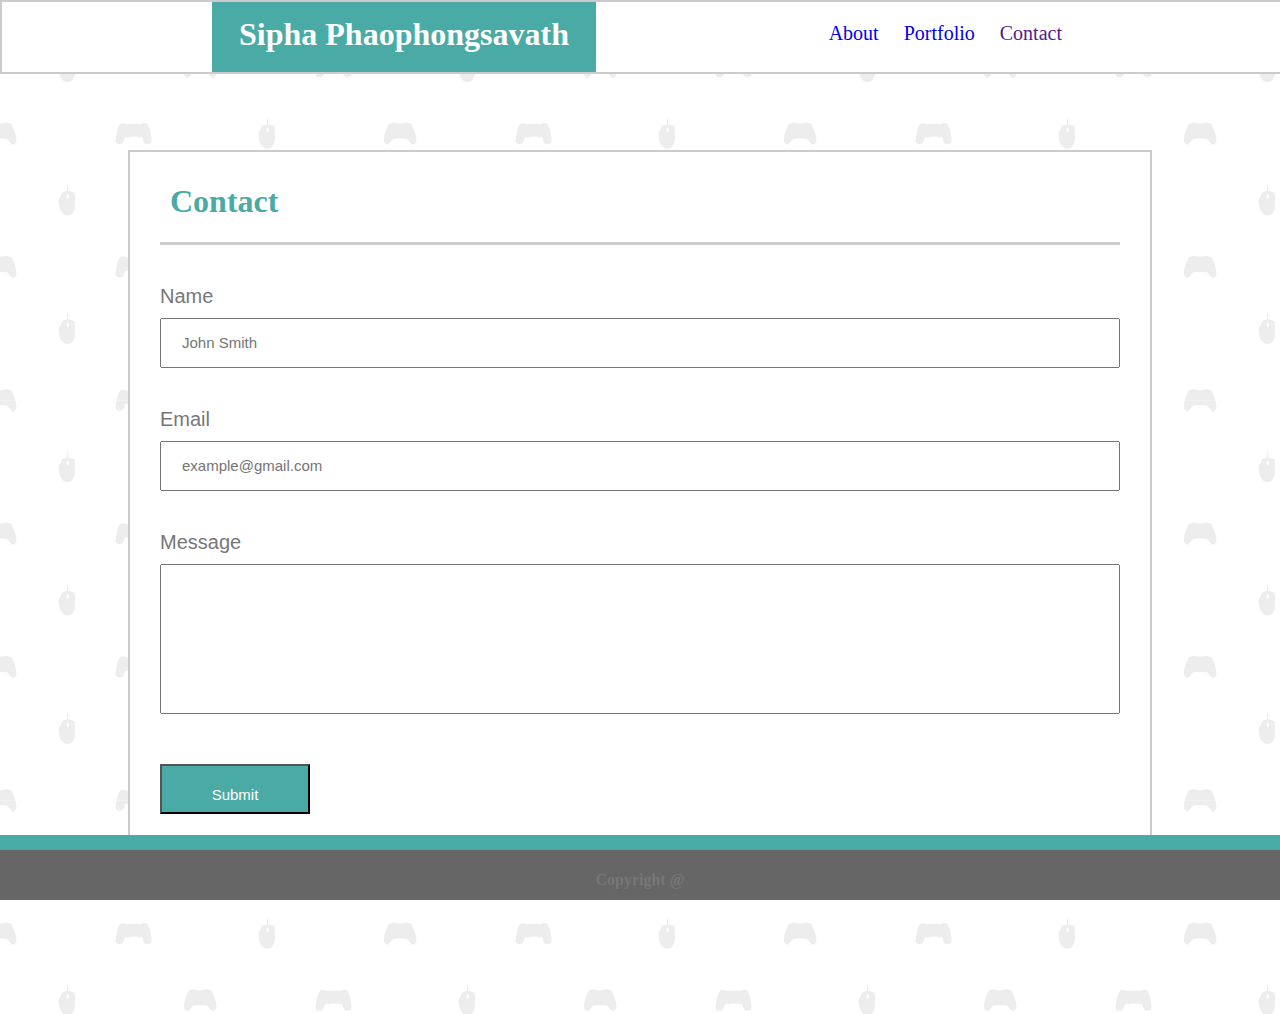
==== contact.html @ eebc85eb "first commit" ====
<!DOCTYPE html>


<html>

<head>

<title>Portfolio Homework</title>
<link rel="stylesheet" href="./css/contact.css">


</head>


<body background="gaming-pattern.png">

<div class="topper">
	<div class="header-1">
		<h1>Sipha Phaophongsavath</h1>
	</div>
			 
	<nav>
		<a href="index.html">About</a>
		<a href="portfolio.html">Portfolio</a>
		<a href="">Contact</a>
	</nav>
</div>


<div class="middlebox">

		<div class="middlewhole">

		<div class="topbody">
			<h1>Contact</h1>
		</div>

		<form>
			<label>Name</label>
			<br>
			<input type="text" placeholder="John Smith">
		</form>

		<form>
			<label>Email</label>
			<br>
			<input type="text" placeholder="example@gmail.com">
		</form>

		<form>
			<label>Message</label>
			<br>
			<input class="message" type="text">
		</form>
		
		<form>
			<input id="button" type="submit" value="Submit">
		</form>



<div class="footer-1">
</div>

<footer class="footer-2">
	<h4>Copyright @</h4>
</footer>






</body>




</html>
---- css/contact.css ----
.topper {
	background-color: #ffffff;
	height: 70px;
	border: 2px solid #cccccc;
	position: fixed;
	top: 0;
	left: 0;
	width: 100%;
	z-index: 1;
}

.header-1 {
	background-color: #4aaaa5;
	color: #ffffff;
	width: 30%;
	height: 70px;
	text-align: center;
	margin-left: 210px;
	position: absolute;
	font-family: Georgia, 'Times New Roman', Times, serif;
	z-index: 1;

}

.header-1 h1 {
	position: relative;
	bottom: 10%;
	z-index: 1;
	

}
.topper nav{
	text-align: center;
	float: right;
	font-size: 20px;
	margin-right: 220px;
	word-spacing: 20px;
	position: relative;
	top: 20px;
	color: #777777;
	z-index: 1;
}

a {
	text-decoration: none;
}

body {
	background-color: lightblue;
}

.middlebox {
	background-color: #ffffff;
	height: 650px;
	width: 960px;
	margin: 0 auto;
	margin-top: 150px;
	margin-bottom: 150px;
	padding: 30px;
	border: 2px solid #cccccc;
}

.middlewhole {
	position: relative;
	top: -40px;
}

.topbody {
	color: #4aaaa5;
	border-bottom: 3px solid #cccccc;
	overflow: auto;
	padding: 10px;
}

.topbody h1 {
	position: relative;
	bottom: -10px;
}


p {
	white-space: normal;
	text-align: justify;
	font-size: 20px;
	font-family: Arial, Helvetica, sans-serif;
	color: #777777;
	margin-top: 25px;
}

input {
	box-sizing: border-box;
	width: 960px;
	height: 50px;
	padding: 20px;
	margin-top: 10px;
	font-size: 15px;
	color: #777777;
}


.message {
	height: 150px;
}

#button {
	background-color: #4aaaa5;
	width: 150px;
	font-family: Arial, Helvetica, sans-serif;
	font-size: 15px;
	color: #ffffff;

}

form {
	margin-top: 40px;
	font-family: Arial, Helvetica, sans-serif;
	font-size: 20px;
	color: #777777;
}


img {
	width: 175px;
	height: 260px;
	float: left;
	margin: 30px 20px 10px 0px;
}

.footer-1 {
	background-color: #4aaaa5;
	height: 15px;
	margin-top: 50px;
	position: fixed;
	left: 0;
	bottom: 50px;
	width: 100%;
}

.footer-2 {
	background-color: #666666;
	height: 50px;
	text-align: center;
	position: fixed;
	width: 100%;
	left: 0;
	bottom: 0;
}

h4 {
	text-align: center;
	position: fixed;
	bottom: -10px;
	width: 100%;
	color: #777777;
	
}
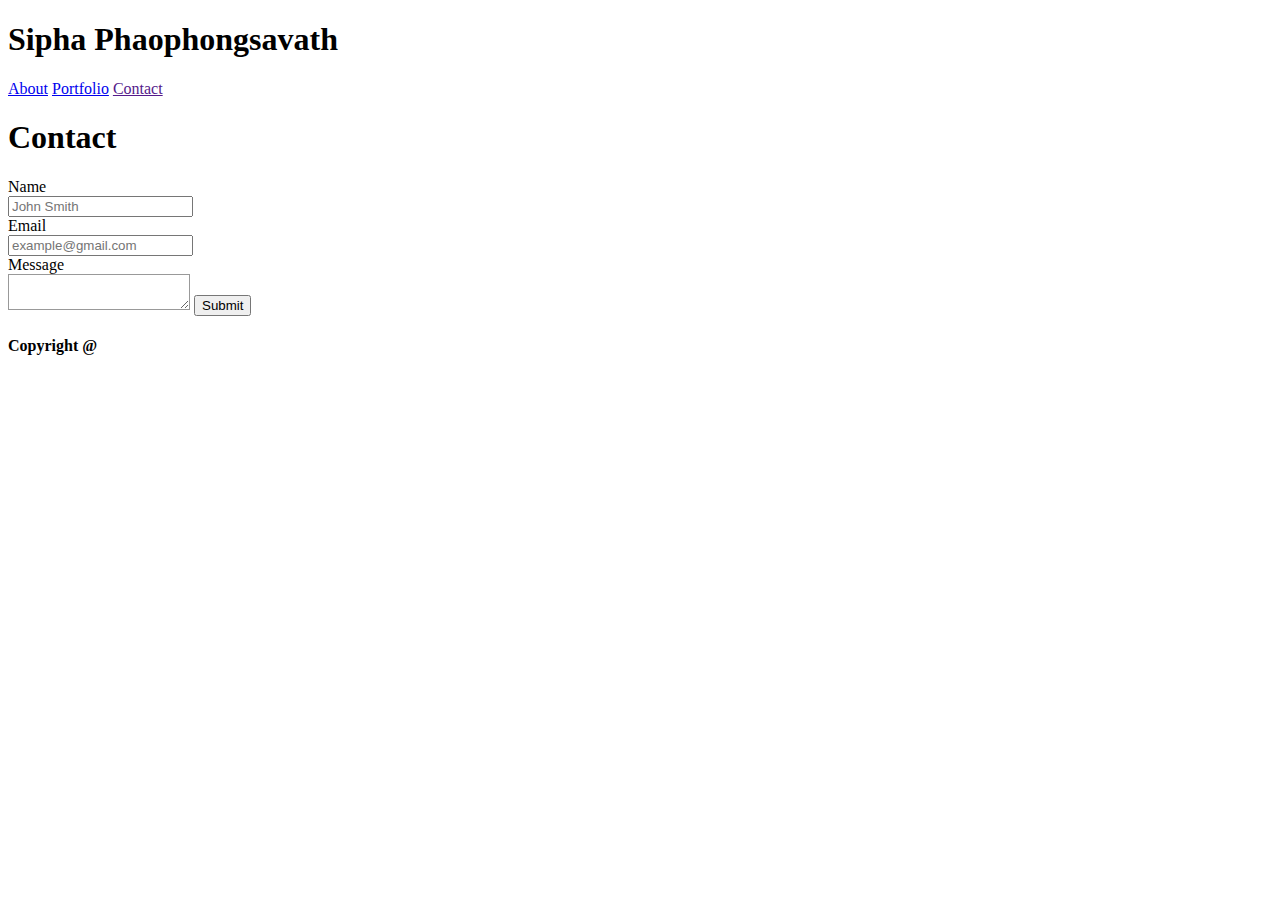
==== commit 660e60f1: "Corrected the image margin for the portfolio page and message box for contact page" ====
--- a/contact.html
+++ b/contact.html
@@ -6,13 +6,13 @@
 <head>
 
 <title>Portfolio Homework</title>
-<link rel="stylesheet" href="./css/contact.css">
+<link rel="stylesheet" href="../basic-portfolio-1/css/contact.css">
 
 
 </head>
 
 
-<body background="gaming-pattern.png">
+<body background="../basic-portfolio-1/images/gaming-pattern.png">
 
 <div class="topper">
 	<div class="header-1">
@@ -20,8 +20,8 @@
 	</div>
 			 
 	<nav>
-		<a href="index.html">About</a>
-		<a href="portfolio.html">Portfolio</a>
+		<a href="../basic-portfolio-1/index.html">About</a>
+		<a href="../basic-portfolio-1/portfolio.html">Portfolio</a>
 		<a href="">Contact</a>
 	</nav>
 </div>
@@ -50,8 +50,8 @@
 		<form>
 			<label>Message</label>
 			<br>
-			<input class="message" type="text">
-		</form>
+			<textarea class="message" type="text" style="border-color: #999999">
+			</textarea>
 		
 		<form>
 			<input id="button" type="submit" value="Submit">
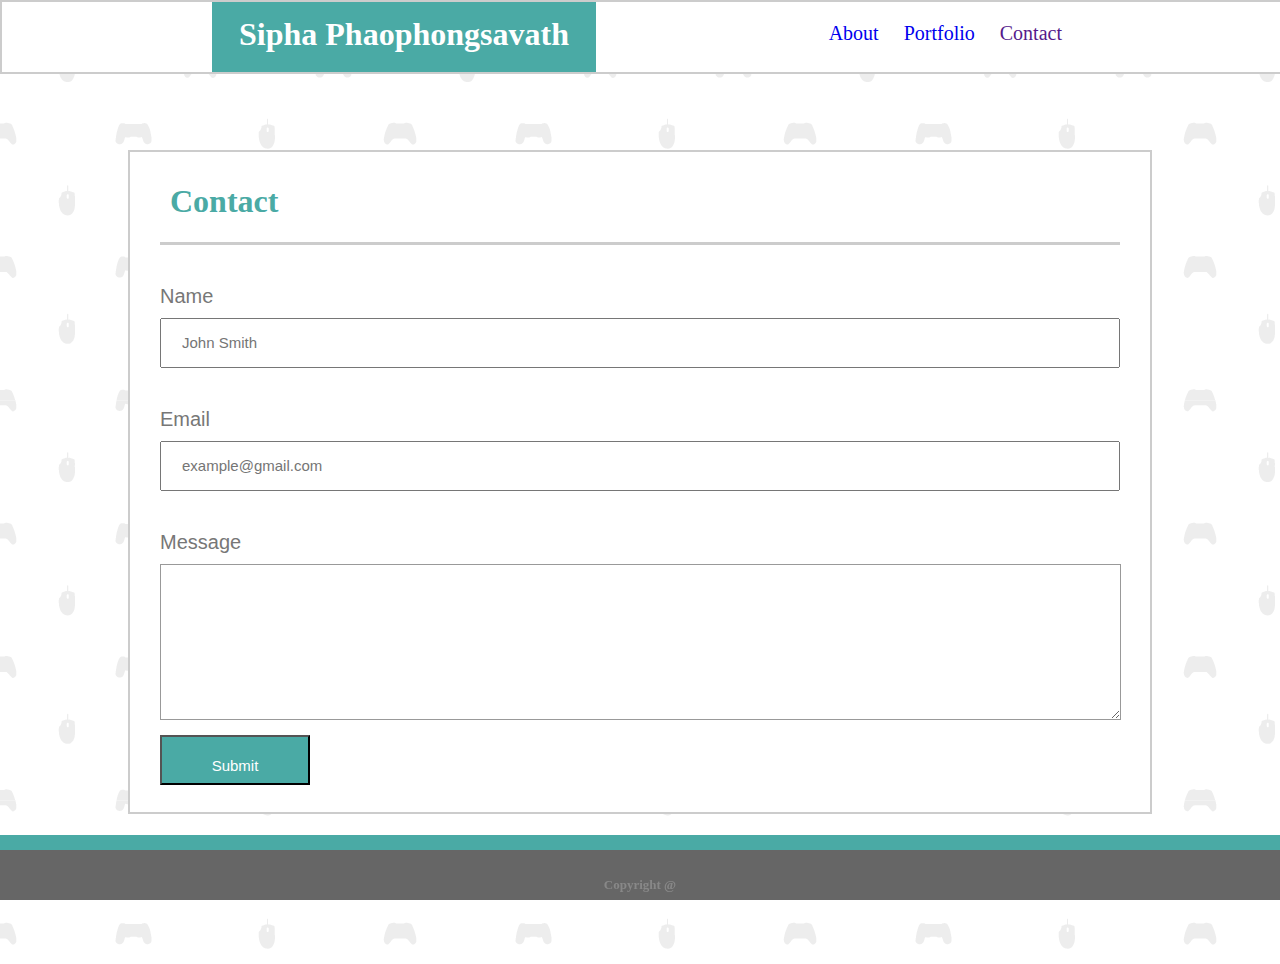
==== commit ff690f28: "Corrected links to make sure html is connected to css/images" ====
--- a/contact.html
+++ b/contact.html
@@ -1,18 +1,17 @@
 <!DOCTYPE html>
-
-
-<html>
-
+<html lang="en">
 <head>
-
-<title>Portfolio Homework</title>
-<link rel="stylesheet" href="../basic-portfolio-1/css/contact.css">
+	<meta charset="UTF-8">
+	<meta name="viewport" content="width=device-width, initial-scale=1.0">
+	<meta http-equiv="X-UA-Compatible" content="ie=edge">
+	<title>Portfolio Homework</title>
+<link rel="stylesheet" href="./css/contact.css">
 
 
 </head>
 
 
-<body background="../basic-portfolio-1/images/gaming-pattern.png">
+<body background="./images/gaming-pattern.png">
 
 <div class="topper">
 	<div class="header-1">
@@ -20,8 +19,8 @@
 	</div>
 			 
 	<nav>
-		<a href="../basic-portfolio-1/index.html">About</a>
-		<a href="../basic-portfolio-1/portfolio.html">Portfolio</a>
+		<a href="./index.html">About</a>
+		<a href="./portfolio.html">Portfolio</a>
 		<a href="">Contact</a>
 	</nav>
 </div>
--- a/css/contact.css
+++ b/css/contact.css
@@ -0,0 +1,163 @@
+.topper {
+	background-color: #ffffff;
+	height: 70px;
+	border: 2px solid #cccccc;
+	position: fixed;
+	top: 0;
+	left: 0;
+	width: 100%;
+	z-index: 1;
+}
+
+.header-1 {
+	background-color: #4aaaa5;
+	color: #ffffff;
+	width: 30%;
+	height: 70px;
+	text-align: center;
+	margin-left: 210px;
+	position: absolute;
+	font-family: Georgia, 'Times New Roman', Times, serif;
+	z-index: 1;
+
+}
+
+.header-1 h1 {
+	position: relative;
+	bottom: 10%;
+	z-index: 1;
+	
+
+}
+.topper nav{
+	text-align: center;
+	float: right;
+	font-size: 20px;
+	margin-right: 220px;
+	word-spacing: 20px;
+	position: relative;
+	top: 20px;
+	color: #777777;
+	z-index: 1;
+}
+
+a {
+	text-decoration: none;
+}
+
+body {
+	background-color: lightblue;
+}
+
+.middlebox {
+	background-color: #ffffff;
+	height: 600px;
+	width: 960px;
+	margin: 0 auto;
+	margin-top: 150px;
+	margin-bottom: 150px;
+	padding: 30px;
+	border: 2px solid #cccccc;
+}
+
+.middlewhole {
+	position: relative;
+	top: -40px;
+}
+
+.topbody {
+	color: #4aaaa5;
+	border-bottom: 3px solid #cccccc;
+	overflow: auto;
+	padding: 10px;
+}
+
+.topbody h1 {
+	position: relative;
+	bottom: -10px;
+}
+
+
+p {
+	white-space: normal;
+	text-align: justify;
+	font-size: 20px;
+	font-family: Arial, Helvetica, sans-serif;
+	color: #777777;
+	margin-top: 25px;
+}
+
+input {
+	box-sizing: border-box;
+	width: 960px;
+	height: 50px;
+	padding: 20px;
+	margin-top: 10px;
+	font-size: 15px;
+	color: #ffffff;
+}
+
+.message {
+	color: #777777;
+	border-color: #999999;
+	height: 150px;
+	width: 955px;
+	font-family: Arial, Helvetica, sans-serif;
+	font-size: 15px;
+	margin-top: 10px;
+}
+
+#button {
+	background-color: #4aaaa5;
+	width: 150px;
+	font-family: Arial, Helvetica, sans-serif;
+	font-size: 15px;
+
+}
+
+form {
+	margin-top: 40px;
+	font-family: Arial, Helvetica, sans-serif;
+	font-size: 20px;
+	color: #777777;
+}
+
+
+img {
+	width: 175px;
+	height: 260px;
+	float: left;
+	margin: 30px 20px 10px 0px;
+}
+
+.footer-1 {
+	background-color: #4aaaa5;
+	height: 15px;
+	margin-top: 50px;
+	position: fixed;
+	left: 0;
+	bottom: 50px;
+	width: 100%;
+}
+
+.footer-2 {
+	background-color: #666666;
+	height: 50px;
+	text-align: center;
+	position: fixed;
+	width: 100%;
+	left: 0;
+	bottom: 0;
+}
+
+h4 {
+	text-align: center;
+	position: fixed;
+	bottom: -10px;
+	width: 100%;
+	color: #888888;
+	font-size: 13px;
+	
+}
+
+
